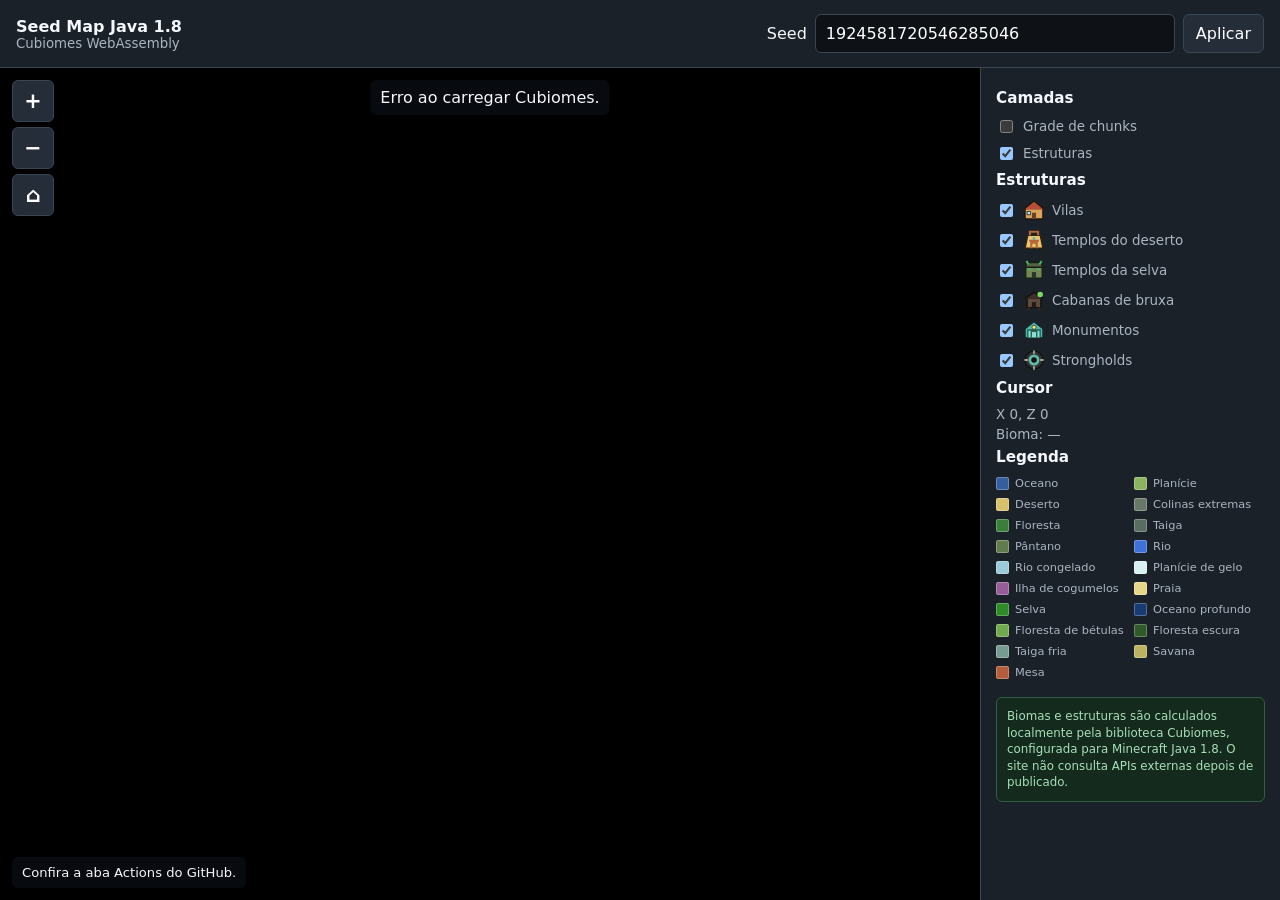
==== public/index.html @ 518fa9a8 "Add files via upload" ====
<!doctype html>
<html lang="pt-BR">
<head>
  <meta charset="utf-8">
  <meta name="viewport" content="width=device-width,initial-scale=1">
  <meta name="description" content="Seed Map Java 1.8 executado localmente com Cubiomes WebAssembly">
  <title>Seed Map Java 1.8</title>
  <link rel="stylesheet" href="style.css">
</head>
<body>
<header>
  <div class="brand">
    <strong>Seed Map Java 1.8</strong>
    <small>Cubiomes WebAssembly</small>
  </div>

  <div class="seedbar">
    <label for="seedInput">Seed</label>
    <input id="seedInput" type="text" spellcheck="false">
    <button id="applySeed" type="button">Aplicar</button>
  </div>
</header>

<main>
  <section id="mapArea">
    <canvas id="mapCanvas"></canvas>

    <div class="zoom">
      <button id="zoomIn" type="button" title="Aumentar zoom">+</button>
      <button id="zoomOut" type="button" title="Diminuir zoom">−</button>
      <button id="home" type="button" title="Voltar ao 0,0">⌂</button>
    </div>

    <div id="status">Inicializando Cubiomes…</div>
    <div id="loading">Carregando WebAssembly…</div>
  </section>

  <aside>
    <h2>Camadas</h2>
    <label><input id="showGrid" type="checkbox"> Grade de chunks</label>
    <label><input id="showStructures" type="checkbox" checked> Estruturas</label>

    <h2>Estruturas</h2>
    <label><input class="structure" data-type="village" type="checkbox" checked> <img src="icons/village.svg" alt=""> Vilas</label>
    <label><input class="structure" data-type="desert" type="checkbox" checked> <img src="icons/desert-temple.svg" alt=""> Templos do deserto</label>
    <label><input class="structure" data-type="jungle" type="checkbox" checked> <img src="icons/jungle-temple.svg" alt=""> Templos da selva</label>
    <label><input class="structure" data-type="witch" type="checkbox" checked> <img src="icons/witch-hut.svg" alt=""> Cabanas de bruxa</label>
    <label><input class="structure" data-type="monument" type="checkbox" checked> <img src="icons/monument.svg" alt=""> Monumentos</label>
    <label><input class="structure" data-type="stronghold" type="checkbox" checked> <img src="icons/stronghold.svg" alt=""> Strongholds</label>

    <h2>Cursor</h2>
    <div id="cursor">X 0, Z 0</div>
    <div id="biome">Bioma: —</div>

    <h2>Legenda</h2>
    <div id="legend"></div>

    <p class="notice">
      Biomas e estruturas são calculados localmente pela biblioteca Cubiomes,
      configurada para Minecraft Java 1.8. O site não consulta APIs externas
      depois de publicado.
    </p>
  </aside>
</main>

<script src="cubiomes.js"></script>
<script src="script.js"></script>
</body>
</html>
---- public/style.css ----
:root{
  color-scheme:dark;
  font-family:system-ui,-apple-system,BlinkMacSystemFont,"Segoe UI",sans-serif;
  --bg:#101318;--panel:#1b2129;--panel2:#252e38;--border:#394653;
  --text:#f4f7fb;--muted:#aab5c1
}
*{box-sizing:border-box}
html,body{width:100%;height:100%;margin:0;overflow:hidden;background:var(--bg);color:var(--text)}
button,input{font:inherit}
header{height:68px;display:flex;align-items:center;justify-content:space-between;gap:16px;padding:10px 16px;background:var(--panel);border-bottom:1px solid var(--border)}
.brand{display:flex;flex-direction:column}.brand small{color:var(--muted)}
.seedbar{display:flex;align-items:center;gap:8px}.seedbar input{width:min(360px,42vw);padding:9px 10px;border:1px solid var(--border);border-radius:6px;background:#0e1217;color:#fff}
button{padding:9px 12px;border:1px solid var(--border);border-radius:6px;background:var(--panel2);color:#fff;cursor:pointer}
button:hover{filter:brightness(1.12)}
main{height:calc(100% - 68px);display:grid;grid-template-columns:minmax(0,1fr) 300px}
#mapArea{position:relative;min-width:0;min-height:0;background:#07111b}
canvas{display:block;width:100%;height:100%;cursor:grab;touch-action:none;image-rendering:pixelated}
canvas.dragging{cursor:grabbing}
.zoom{position:absolute;left:12px;top:12px;display:grid;gap:5px}.zoom button{width:42px;height:42px;padding:0;font-size:1.3rem;font-weight:700;box-shadow:0 2px 8px #0008}
#status,#loading{position:absolute;padding:8px 10px;border-radius:6px;background:#090c10df;box-shadow:0 2px 8px #0007;pointer-events:none}
#status{left:12px;bottom:12px;font-size:.82rem}#loading{left:50%;top:12px;transform:translateX(-50%)}
aside{padding:15px;overflow:auto;background:var(--panel);border-left:1px solid var(--border)}
aside h2{margin:6px 0 10px;font-size:.95rem}
aside label{display:flex;align-items:center;gap:7px;margin:8px 0;color:var(--muted);font-size:.84rem}
aside label img{width:22px;height:22px;image-rendering:pixelated}
#cursor,#biome{margin:5px 0;color:var(--muted);font-size:.84rem}
#legend{display:grid;grid-template-columns:1fr 1fr;gap:7px}
.legend-row{display:flex;align-items:center;gap:6px;color:var(--muted);font-size:.71rem;min-width:0}
.swatch{width:13px;height:13px;flex:0 0 auto;border:1px solid #ffffff44;border-radius:2px}
.notice{margin-top:18px;padding:10px;border:1px solid #315e45;border-radius:6px;background:#142a1d;color:#a8dfb9;font-size:.74rem;line-height:1.4}
.marker-tooltip{position:absolute;display:none;z-index:5;padding:7px 9px;border:1px solid #ffffff33;border-radius:5px;background:#090c10ef;color:#fff;font-size:.78rem;pointer-events:none;white-space:nowrap}
@media(max-width:760px){header{height:64px}.brand{display:none}.seedbar{width:100%}.seedbar input{flex:1;width:auto}main{height:calc(100% - 64px);grid-template-columns:1fr}aside{display:none}}
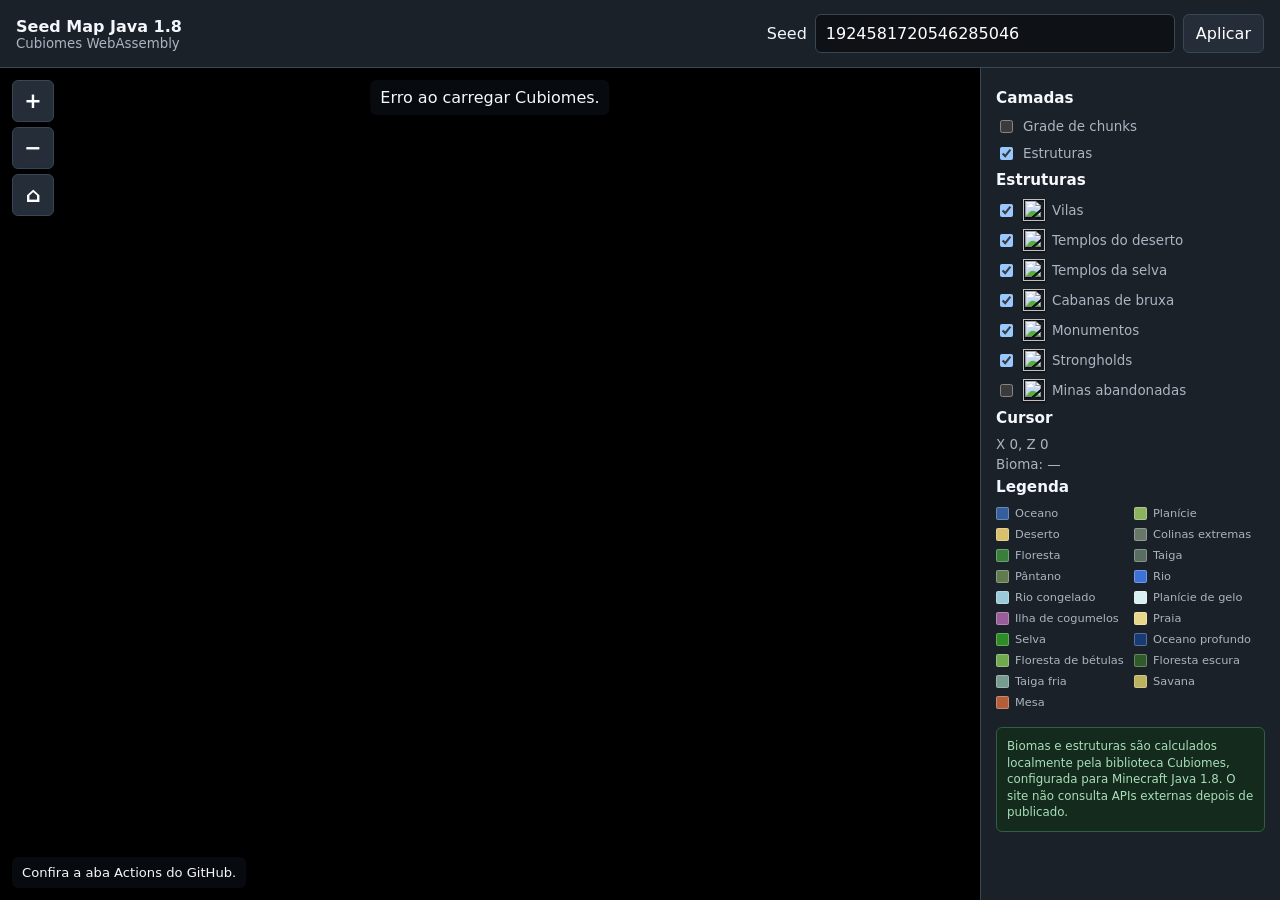
==== commit 76172b03: "Add files via upload" ====
--- a/public/index.html
+++ b/public/index.html
@@ -41,12 +41,13 @@
     <label><input id="showStructures" type="checkbox" checked> Estruturas</label>
 
     <h2>Estruturas</h2>
-    <label><input class="structure" data-type="village" type="checkbox" checked> <img src="icons/village.svg" alt=""> Vilas</label>
-    <label><input class="structure" data-type="desert" type="checkbox" checked> <img src="icons/desert-temple.svg" alt=""> Templos do deserto</label>
-    <label><input class="structure" data-type="jungle" type="checkbox" checked> <img src="icons/jungle-temple.svg" alt=""> Templos da selva</label>
-    <label><input class="structure" data-type="witch" type="checkbox" checked> <img src="icons/witch-hut.svg" alt=""> Cabanas de bruxa</label>
-    <label><input class="structure" data-type="monument" type="checkbox" checked> <img src="icons/monument.svg" alt=""> Monumentos</label>
-    <label><input class="structure" data-type="stronghold" type="checkbox" checked> <img src="icons/stronghold.svg" alt=""> Strongholds</label>
+    <label><input class="structure" data-type="village" type="checkbox" checked> <img src="icons/village.png" alt=""> Vilas</label>
+    <label><input class="structure" data-type="desert" type="checkbox" checked> <img src="icons/desert-temple.png" alt=""> Templos do deserto</label>
+    <label><input class="structure" data-type="jungle" type="checkbox" checked> <img src="icons/jungle-temple.png" alt=""> Templos da selva</label>
+    <label><input class="structure" data-type="witch" type="checkbox" checked> <img src="icons/witch-hut.png" alt=""> Cabanas de bruxa</label>
+    <label><input class="structure" data-type="monument" type="checkbox" checked> <img src="icons/monument.png" alt=""> Monumentos</label>
+    <label><input class="structure" data-type="stronghold" type="checkbox" checked> <img src="icons/stronghold.png" alt=""> Strongholds</label>
+    <label><input class="structure" data-type="mineshaft" type="checkbox"> <img src="icons/mineshaft.png" alt=""> Minas abandonadas</label>
 
     <h2>Cursor</h2>
     <div id="cursor">X 0, Z 0</div>
--- a/public/style.css
+++ b/public/style.css
@@ -22,7 +22,7 @@
 aside{padding:15px;overflow:auto;background:var(--panel);border-left:1px solid var(--border)}
 aside h2{margin:6px 0 10px;font-size:.95rem}
 aside label{display:flex;align-items:center;gap:7px;margin:8px 0;color:var(--muted);font-size:.84rem}
-aside label img{width:22px;height:22px;image-rendering:pixelated}
+aside label img{width:22px;height:22px;object-fit:contain;filter:drop-shadow(0 1px 1px #000)}
 #cursor,#biome{margin:5px 0;color:var(--muted);font-size:.84rem}
 #legend{display:grid;grid-template-columns:1fr 1fr;gap:7px}
 .legend-row{display:flex;align-items:center;gap:6px;color:var(--muted);font-size:.71rem;min-width:0}
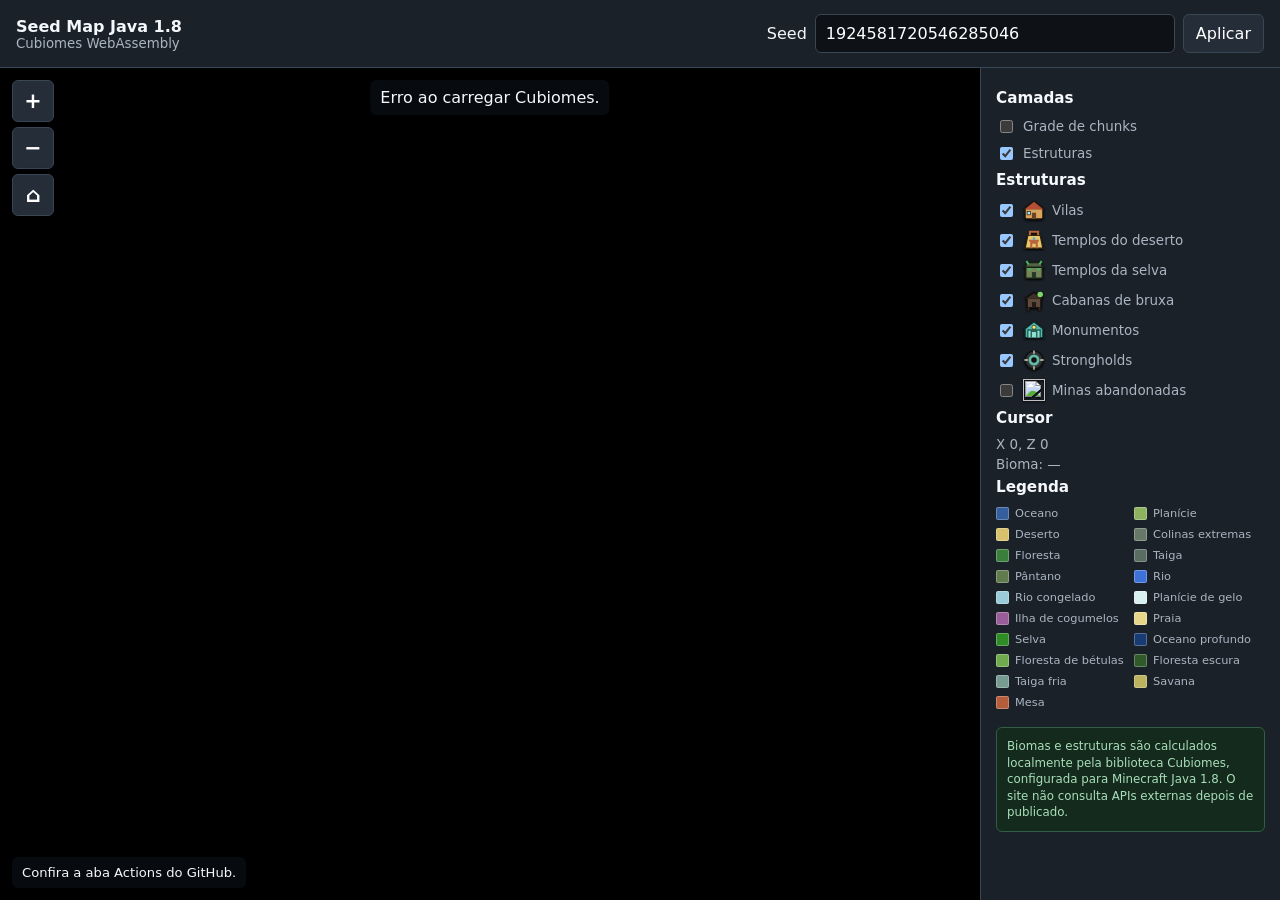
==== commit a643b431: "Add files via upload" ====
--- a/public/index.html
+++ b/public/index.html
@@ -41,13 +41,13 @@
     <label><input id="showStructures" type="checkbox" checked> Estruturas</label>
 
     <h2>Estruturas</h2>
-    <label><input class="structure" data-type="village" type="checkbox" checked> <img src="icons/village.png" alt=""> Vilas</label>
-    <label><input class="structure" data-type="desert" type="checkbox" checked> <img src="icons/desert-temple.png" alt=""> Templos do deserto</label>
-    <label><input class="structure" data-type="jungle" type="checkbox" checked> <img src="icons/jungle-temple.png" alt=""> Templos da selva</label>
-    <label><input class="structure" data-type="witch" type="checkbox" checked> <img src="icons/witch-hut.png" alt=""> Cabanas de bruxa</label>
-    <label><input class="structure" data-type="monument" type="checkbox" checked> <img src="icons/monument.png" alt=""> Monumentos</label>
-    <label><input class="structure" data-type="stronghold" type="checkbox" checked> <img src="icons/stronghold.png" alt=""> Strongholds</label>
-    <label><input class="structure" data-type="mineshaft" type="checkbox"> <img src="icons/mineshaft.png" alt=""> Minas abandonadas</label>
+    <label><input class="structure" data-type="village" type="checkbox" checked> <img src="icons/village.svg" alt=""> Vilas</label>
+    <label><input class="structure" data-type="desert" type="checkbox" checked> <img src="icons/desert-temple.svg" alt=""> Templos do deserto</label>
+    <label><input class="structure" data-type="jungle" type="checkbox" checked> <img src="icons/jungle-temple.svg" alt=""> Templos da selva</label>
+    <label><input class="structure" data-type="witch" type="checkbox" checked> <img src="icons/witch-hut.svg" alt=""> Cabanas de bruxa</label>
+    <label><input class="structure" data-type="monument" type="checkbox" checked> <img src="icons/monument.svg" alt=""> Monumentos</label>
+    <label><input class="structure" data-type="stronghold" type="checkbox" checked> <img src="icons/stronghold.svg" alt=""> Strongholds</label>
+    <label><input class="structure" data-type="mineshaft" type="checkbox"> <img src="icons/mineshaft.svg" alt=""> Minas abandonadas</label>
 
     <h2>Cursor</h2>
     <div id="cursor">X 0, Z 0</div>
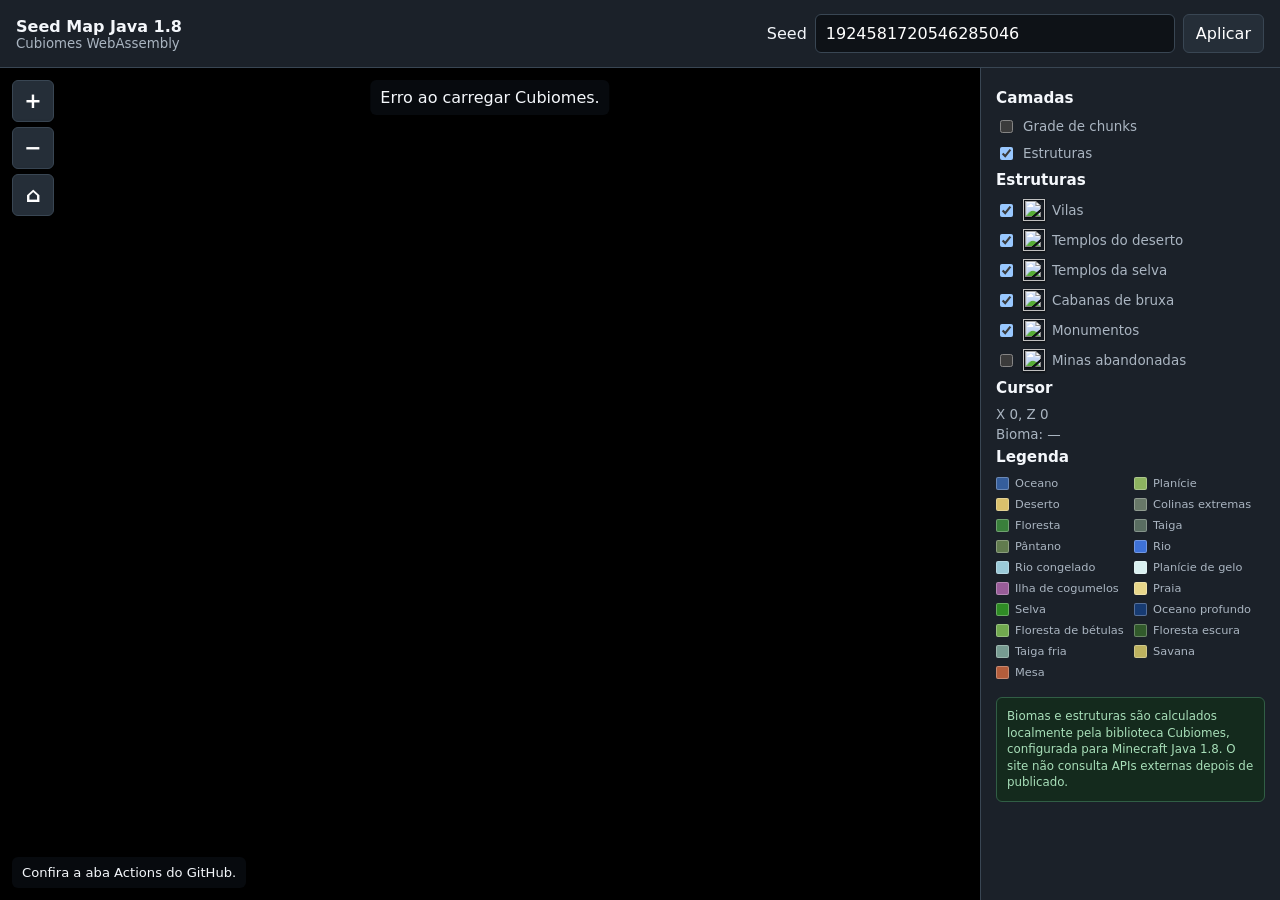
==== commit 5ecaca96: "Add files via upload" ====
--- a/public/index.html
+++ b/public/index.html
@@ -41,13 +41,12 @@
     <label><input id="showStructures" type="checkbox" checked> Estruturas</label>
 
     <h2>Estruturas</h2>
-    <label><input class="structure" data-type="village" type="checkbox" checked> <img src="icons/village.svg" alt=""> Vilas</label>
-    <label><input class="structure" data-type="desert" type="checkbox" checked> <img src="icons/desert-temple.svg" alt=""> Templos do deserto</label>
-    <label><input class="structure" data-type="jungle" type="checkbox" checked> <img src="icons/jungle-temple.svg" alt=""> Templos da selva</label>
-    <label><input class="structure" data-type="witch" type="checkbox" checked> <img src="icons/witch-hut.svg" alt=""> Cabanas de bruxa</label>
-    <label><input class="structure" data-type="monument" type="checkbox" checked> <img src="icons/monument.svg" alt=""> Monumentos</label>
-    <label><input class="structure" data-type="stronghold" type="checkbox" checked> <img src="icons/stronghold.svg" alt=""> Strongholds</label>
-    <label><input class="structure" data-type="mineshaft" type="checkbox"> <img src="icons/mineshaft.svg" alt=""> Minas abandonadas</label>
+    <label><input class="structure" data-type="village" type="checkbox" checked> <img src="icons/village.png" alt=""> Vilas</label>
+    <label><input class="structure" data-type="desert" type="checkbox" checked> <img src="icons/desert-temple.png" alt=""> Templos do deserto</label>
+    <label><input class="structure" data-type="jungle" type="checkbox" checked> <img src="icons/jungle-temple.png" alt=""> Templos da selva</label>
+    <label><input class="structure" data-type="witch" type="checkbox" checked> <img src="icons/witch-hut.png" alt=""> Cabanas de bruxa</label>
+    <label><input class="structure" data-type="monument" type="checkbox" checked> <img src="icons/monument.png" alt=""> Monumentos</label>
+    <label><input class="structure" data-type="mineshaft" type="checkbox"> <img src="icons/mineshaft.png" alt=""> Minas abandonadas</label>
 
     <h2>Cursor</h2>
     <div id="cursor">X 0, Z 0</div>
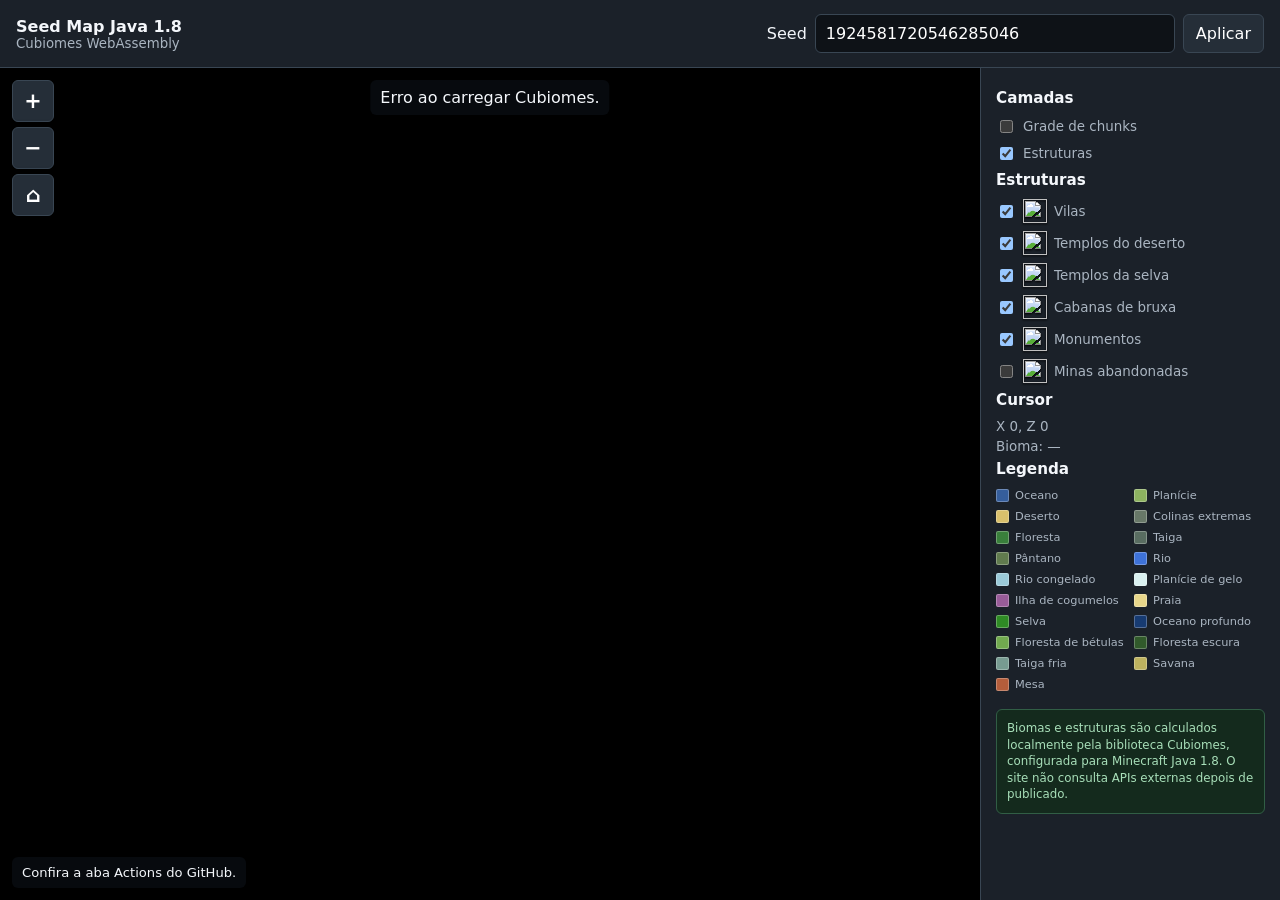
==== commit 9fe60d74: "Add files via upload" ====
--- a/public/index.html
+++ b/public/index.html
@@ -5,7 +5,7 @@
   <meta name="viewport" content="width=device-width,initial-scale=1">
   <meta name="description" content="Seed Map Java 1.8 executado localmente com Cubiomes WebAssembly">
   <title>Seed Map Java 1.8</title>
-  <link rel="stylesheet" href="style.css">
+  <link rel="stylesheet" href="style.css?v=7">
 </head>
 <body>
 <header>
@@ -41,12 +41,12 @@
     <label><input id="showStructures" type="checkbox" checked> Estruturas</label>
 
     <h2>Estruturas</h2>
-    <label><input class="structure" data-type="village" type="checkbox" checked> <img src="icons/village.png" alt=""> Vilas</label>
-    <label><input class="structure" data-type="desert" type="checkbox" checked> <img src="icons/desert-temple.png" alt=""> Templos do deserto</label>
-    <label><input class="structure" data-type="jungle" type="checkbox" checked> <img src="icons/jungle-temple.png" alt=""> Templos da selva</label>
-    <label><input class="structure" data-type="witch" type="checkbox" checked> <img src="icons/witch-hut.png" alt=""> Cabanas de bruxa</label>
-    <label><input class="structure" data-type="monument" type="checkbox" checked> <img src="icons/monument.png" alt=""> Monumentos</label>
-    <label><input class="structure" data-type="mineshaft" type="checkbox"> <img src="icons/mineshaft.png" alt=""> Minas abandonadas</label>
+    <label><input class="structure" data-type="village" type="checkbox" checked> <img src="markers/mc-village-v3.png" alt=""> Vilas</label>
+    <label><input class="structure" data-type="desert" type="checkbox" checked> <img src="markers/mc-desert-temple-v3.png" alt=""> Templos do deserto</label>
+    <label><input class="structure" data-type="jungle" type="checkbox" checked> <img src="markers/mc-jungle-temple-v3.png" alt=""> Templos da selva</label>
+    <label><input class="structure" data-type="witch" type="checkbox" checked> <img src="markers/mc-witch-hut-v3.png" alt=""> Cabanas de bruxa</label>
+    <label><input class="structure" data-type="monument" type="checkbox" checked> <img src="markers/mc-monument-v3.png" alt=""> Monumentos</label>
+    <label><input class="structure" data-type="mineshaft" type="checkbox"> <img src="markers/mc-mineshaft-v3.png" alt=""> Minas abandonadas</label>
 
     <h2>Cursor</h2>
     <div id="cursor">X 0, Z 0</div>
@@ -63,7 +63,7 @@
   </aside>
 </main>
 
-<script src="cubiomes.js"></script>
-<script src="script.js"></script>
+<script src="cubiomes.js?v=7"></script>
+<script src="script.js?v=7"></script>
 </body>
 </html>
--- a/public/style.css
+++ b/public/style.css
@@ -22,7 +22,7 @@
 aside{padding:15px;overflow:auto;background:var(--panel);border-left:1px solid var(--border)}
 aside h2{margin:6px 0 10px;font-size:.95rem}
 aside label{display:flex;align-items:center;gap:7px;margin:8px 0;color:var(--muted);font-size:.84rem}
-aside label img{width:22px;height:22px;object-fit:contain;filter:drop-shadow(0 1px 1px #000)}
+aside label img{width:24px;height:24px;object-fit:contain;image-rendering:pixelated;filter:drop-shadow(0 1px 1px #000)}
 #cursor,#biome{margin:5px 0;color:var(--muted);font-size:.84rem}
 #legend{display:grid;grid-template-columns:1fr 1fr;gap:7px}
 .legend-row{display:flex;align-items:center;gap:6px;color:var(--muted);font-size:.71rem;min-width:0}
